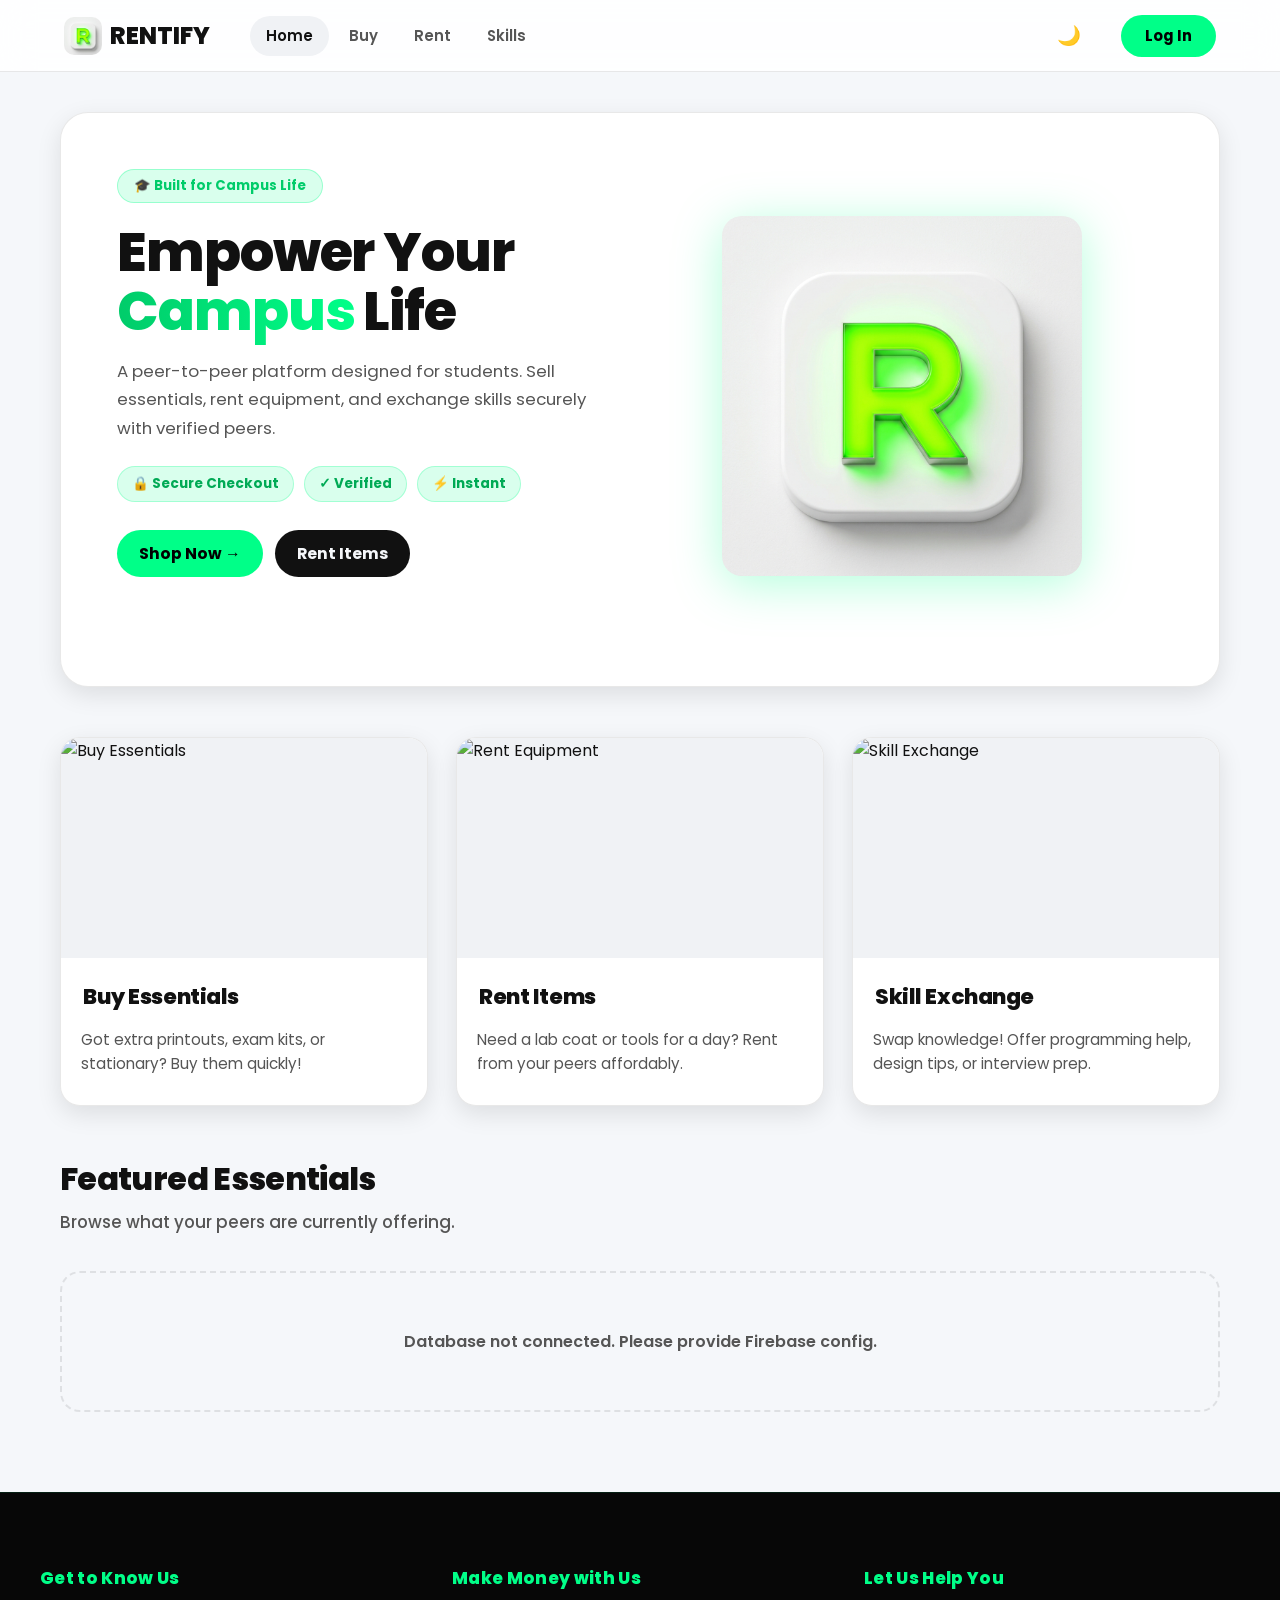
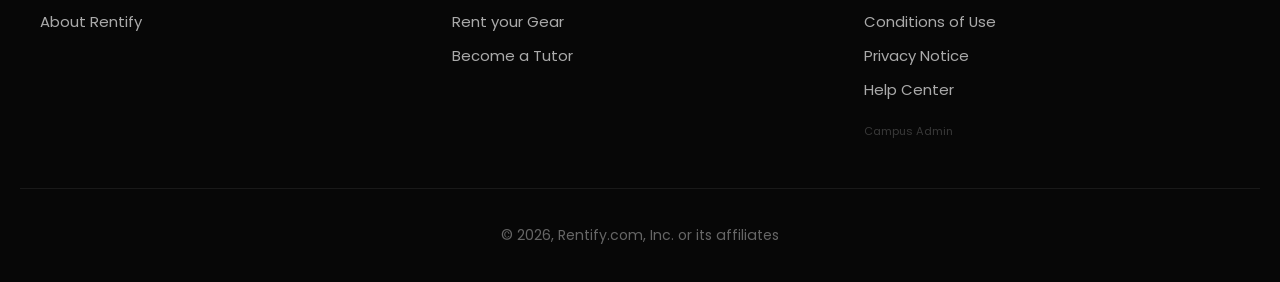
==== index.html @ 353265e0 "restore to commit 30f30781ff27a6fcfe7" ====
<!DOCTYPE html>
<html lang="en">
<head>
    <meta charset="UTF-8">
    <meta name="viewport" content="width=device-width, initial-scale=1.0">
    <title>Rentify | Campus Marketplace — Buy, Rent &amp; Exchange with Peers</title>
    <meta name="description" content="Rentify is a peer-to-peer campus marketplace. Sell essentials, rent equipment, and exchange skills securely with verified students.">
    <meta name="theme-color" content="#00FF88">
    <link rel="preconnect" href="https://fonts.googleapis.com">
    <link rel="stylesheet" href="style.css">

    <!-- Firebase Web SDK -->
    <script src="https://www.gstatic.com/firebasejs/9.22.1/firebase-app-compat.js"></script>
    <script src="https://www.gstatic.com/firebasejs/9.22.1/firebase-firestore-compat.js"></script>
    <script src="https://www.gstatic.com/firebasejs/9.22.1/firebase-auth-compat.js"></script>

    <!-- Global Animation & UI Libraries -->
    <script src="https://cdnjs.cloudflare.com/ajax/libs/gsap/3.12.2/gsap.min.js"></script>
    <script src="https://cdnjs.cloudflare.com/ajax/libs/gsap/3.12.2/ScrollTrigger.min.js"></script>
    <script src="https://cdnjs.cloudflare.com/ajax/libs/vanilla-tilt/1.8.1/vanilla-tilt.min.js"></script>
    <link rel="icon" type="image/png" href="logo.png">
</head>
<body>
    <!-- Splash Screen -->
    <div id="app-splash">
        <div class="splash-content">
            <img src="logo.png" alt="Rentify Logo" class="splash-logo">
            <h1 class="splash-title">RENTIFY</h1>
        </div>
    </div>

    <!-- Navigation Bar -->

    <nav class="navbar">
        <div class="nav-container">
            <a href="index.html" class="brand-link">
                <div class="brand-logo">
                    <img src="logo.png" alt="Rentify Logo">
                    <span>RENTIFY</span>
                </div>
            </a>

            <div class="nav-links" id="navLinks">
                <a href="index.html" class="nav-btn active">Home</a>
                <a href="sell.html" class="nav-btn">Buy</a>
                <a href="rent.html" class="nav-btn">Rent</a>
                <a href="skills.html" class="nav-btn">Skills</a>
            </div>

            <button id="themeToggle" class="nav-btn" aria-label="Toggle Dark Mode" style="font-size: 1.2rem; background:transparent; border:none; cursor:pointer; margin-left: auto;">
                <span id="themeIcon">🌙</span>
            </button>
            <div class="auth-nav-container" style="margin-left: 16px;">
                <a href="login.html" class="auth-nav-btn" id="loginNavBtn">Log In</a>
            </div>


        </div>
    </nav>

    <!-- Main Content Area -->
    <main class="content blur-entrance">

        <!-- HOME SECTION -->
        <section class="view-section active">

            <!-- ═══════════════════════════════ HERO ══════════════════════════════ -->
            <header class="hero hero-split">

                <!-- Left: Text Content -->
                <div class="hero-content">
                    <div class="hero-badge">🎓 Built for Campus Life</div>
                    <h1>Empower Your <span class="neon-text">Campus</span> Life</h1>
                    <p>A peer-to-peer platform designed for students. Sell essentials, rent equipment, and exchange skills securely with verified peers.</p>
                    <div class="trust-badges">
                        <span class="trust-badge">🔒 Secure Checkout</span>
                        <span class="trust-badge">✓ Verified</span>
                        <span class="trust-badge">⚡ Instant</span>
                    </div>
                    <div class="hero-cta-row">
                        <button class="cta-btn primary-btn" id="shopNowBtn" onclick="window.location.href='sell.html'">Shop Now →</button>
                        <button class="cta-btn secondary-btn" id="rentItemsBtn" onclick="window.location.href='rent.html'">Rent Items</button>
                    </div>
                    <p class="drag-hint" style="opacity: 0;">&nbsp;</p>
                </div>

                <!-- Right: Standard Image -->
                <div class="hero-3d-wrapper">
                    <div class="floating-wrapper">
                        <img src="logo.png" alt="Rentify Logo" class="animated-logo">
                    </div>
                </div>

            </header>

            <!-- ═══════════════════════════════ FEATURE CARDS ══════════════════════════════ -->
            <div class="features-grid">
                <a href="sell.html" class="feature-card glass-panel slide-up">
                    <div class="card-image-wrapper">
                        <img src="https://images.unsplash.com/photo-1456735190827-d1262f71b8a3?auto=format&fit=crop&w=400&q=80" alt="Buy Essentials">
                    </div>
                    <h3>Buy Essentials</h3>
                    <p style="padding: 0 20px; margin-top: 15px;">Got extra printouts, exam kits, or stationary? Buy them quickly!</p>
                </a>
                <a href="rent.html" class="feature-card glass-panel slide-up" style="animation-delay: 0.1s;">
                    <div class="card-image-wrapper">
                        <img src="https://images.unsplash.com/photo-1581092160562-40aa08e78837?auto=format&fit=crop&w=400&q=80" alt="Rent Equipment">
                    </div>
                    <h3>Rent Items</h3>
                    <p style="padding: 0 20px; margin-top: 15px;">Need a lab coat or tools for a day? Rent from your peers affordably.</p>
                </a>
                <a href="skills.html" class="feature-card glass-panel slide-up" style="animation-delay: 0.2s;">
                    <div class="card-image-wrapper">
                        <img src="https://images.unsplash.com/photo-1522071820081-009f0129c71c?auto=format&fit=crop&w=400&q=80" alt="Skill Exchange">
                    </div>
                    <h3>Skill Exchange</h3>
                    <p style="padding: 0 20px; margin-top: 15px;">Swap knowledge! Offer programming help, design tips, or interview prep.</p>
                </a>
            </div>

            <div class="section-header" style="margin-top: 50px;">
                <h2>Featured Essentials</h2>
                <p class="subtitle">Browse what your peers are currently offering.</p>
            </div>
            <div id="sellItemsList" class="items-grid mt-top">
                <div class="empty-state">Loading products...</div>
            </div>
        </section>

    </main>

    <!-- Footer -->
    <footer class="glass-panel-footer">
        <div class="footer-container">
            <div>
                <h4>Get to Know Us</h4>
                <div class="footer-links-col">
                    <a href="about.html">About Rentify</a>
                </div>
            </div>
            <div>
                <h4>Make Money with Us</h4>
                <div class="footer-links-col">
                    <a href="rent.html">Rent your Gear</a>
                    <a href="skills.html">Become a Tutor</a>
                </div>
            </div>
            <div>
                <h4>Let Us Help You</h4>
                <div class="footer-links-col">
                    <a href="conditions.html">Conditions of Use</a>
                    <a href="privacy.html">Privacy Notice</a>
                    <a href="help.html">Help Center</a>
                    <a href="admin.html" style="opacity: 0.3; font-size: 0.7rem; margin-top: 10px;">Campus Admin</a>
                </div>
            </div>
        </div>
        <div class="footer-bottom">
            <p>&copy; 2026, Rentify.com, Inc. or its affiliates</p>
        </div>
    </footer>

    <script src="firebase-config.js"></script>
    <script src="script.js"></script>
</body>
</html>
---- style.css ----
/* =========================================================================
   RENTIFY — Premium Campus Marketplace (v3 — Deployment Ready)
   Adaptive Light/Dark Theme · Neon Green Brand · Zero Fixed Colors
========================================================================= */
@import url('https://fonts.googleapis.com/css2?family=Poppins:wght@400;500;600;700;800&display=swap');

/* ── 1. DESIGN TOKENS ───────────────────────────────────────────────── */
:root {
  --green:        #00FF88;
  --green-dark:   #00CC6A;
  --green-dim:    rgba(0,255,136,.15);
  --green-glow:   0 0 20px rgba(0,255,136,.45), 0 0 40px rgba(0,255,136,.2);

  --bg:           #F5F7FA;
  --surface:      #FFFFFF;
  --surface-2:    #F0F2F5;
  --text:         #111111;
  --text-muted:   #555555;
  --border:       rgba(0,0,0,.09);

  --shadow-sm:    0 2px 8px rgba(0,0,0,.06);
  --shadow-md:    0 8px 24px rgba(0,0,0,.10);
  --shadow-float: 0 20px 40px rgba(0,0,0,.12);

  --radius-sm: 12px;
  --radius-md: 20px;
  --radius-lg: 28px;

  --shine: linear-gradient(110deg, transparent 25%, rgba(255,255,255,0.2) 50%, transparent 75%);


  --font: 'Poppins', -apple-system, BlinkMacSystemFont, sans-serif;
  --nav-h: 72px;
  --transition: .3s cubic-bezier(.4,0,.2,1);
}

:root[data-theme="dark"] {
  --bg:         #0A0A0A;
  --surface:    #111111;
  --surface-2:  #1A1A1A;
  --text:       #FFFFFF;
  --text-muted: #B0B0B0;
  --border:     rgba(0,255,136,.12);

  --shadow-sm:    0 2px 8px rgba(0,0,0,.4);
  --shadow-md:    0 8px 24px rgba(0,0,0,.6);
  --shadow-float: 0 20px 40px rgba(0,0,0,.8);
}

/* ── 2. RESET ────────────────────────────────────────────────────────── */
*, *::before, *::after { margin:0; padding:0; box-sizing:border-box; }
html { scroll-behavior: smooth; }

body {
  font-family: var(--font);
  background: var(--bg);
  color: var(--text);
  min-height: 100vh;
  display: flex;
  flex-direction: column;
  overflow-x: hidden;
  -webkit-font-smoothing: antialiased;
  transition: background var(--transition), color var(--transition);
}

h1,h2,h3,h4 { color: var(--text); letter-spacing: -.02em; font-weight: 800; }
a { color: inherit; text-decoration: none; }

/* ── 3. UTILITIES ────────────────────────────────────────────────────── */
.text-green  { color: var(--green); }
.text-center { text-align: center; }
.subtitle    { color: var(--text-muted); font-size: 1.05rem; font-weight: 500; margin-bottom: 16px; }
.mt-top      { margin-top: 24px; }
.mb-20       { margin-bottom: 20px; }
.full-width-btn { width: 100%; }
.slide-up    { animation: slideUp .6s cubic-bezier(.16,1,.3,1) both; will-change: transform, opacity; }
.blur-entrance { animation: blurIn .5s ease both; will-change: filter, opacity; }


@keyframes slideUp  { from { opacity:0; transform:translateY(24px); } to { opacity:1; transform:translateY(0); } }
@keyframes blurIn   { from { opacity:0; filter:blur(8px); }           to { opacity:1; filter:blur(0); } }
@keyframes pulseGlow { 0%,100% { box-shadow: 0 0 10px rgba(0,255,136,.3); }
                       50%      { box-shadow: 0 0 30px rgba(0,255,136,.7); } }
@keyframes floatTilt {
  0%   { transform: translateY(0)    rotateX(1.5deg) rotateY(-3deg); filter: drop-shadow(0 15px 25px rgba(0,255,136,.15)); }
  50%  { transform: translateY(-18px) rotateX(-1.5deg) rotateY(4deg); filter: drop-shadow(0 30px 40px rgba(0,255,136,.3)); }
  100% { transform: translateY(0)    rotateX(1.5deg) rotateY(-3deg); filter: drop-shadow(0 15px 25px rgba(0,255,136,.15)); }
}

/* ── 4. NAVBAR ───────────────────────────────────────────────────────── */
.navbar {
  position: fixed; top:0; left:0; right:0;
  height: var(--nav-h);
  background: rgba(255,255,255,.88);
  backdrop-filter: blur(16px);
  -webkit-backdrop-filter: blur(16px);
  border-bottom: 1px solid var(--border);
  z-index: 1000;
  display: flex; align-items: center;
  transition: background var(--transition), border-color var(--transition);
}
[data-theme="dark"] .navbar {
  background: rgba(10,10,10,.88);
}

.nav-container {
  max-width: 1200px; margin: 0 auto;
  width: 100%; padding: 0 24px;
  display: flex; align-items: center; gap: 8px;
}

.brand-link { display:flex; align-items:center; gap:10px; margin-right:32px; }
.brand-logo { display:flex; align-items:center; gap:8px; font-size:1.5rem; font-weight:800; }
.brand-logo img { height:38px; border-radius:10px; }

.nav-links { display:flex; gap:4px; }
.nav-btn {
  text-decoration:none; background:none; border:none;
  padding:9px 16px; font-family:var(--font); font-weight:600; font-size:.93rem;
  color:var(--text-muted); border-radius:9999px; cursor:pointer;
  transition: color var(--transition), background var(--transition);
}
.nav-btn:hover { color:var(--green); background:var(--green-dim); }
.nav-btn.active { color:var(--text); background:var(--surface-2); }
[data-theme="dark"] .nav-btn.active { background:var(--surface-2); }

.auth-nav-container { margin-left:auto; }
.auth-nav-btn {
  display:inline-block; padding:10px 24px;
  background:var(--green); color:#000 !important;
  font-weight:700; font-size:.93rem; border-radius:9999px;
  transition: box-shadow var(--transition), transform var(--transition);
}
.auth-nav-btn:hover {
  box-shadow: var(--green-glow);
  transform: scale(1.04);
}

/* ── 5. CONTENT LAYOUT ───────────────────────────────────────────────── */
.content {
  flex:1; margin-top:var(--nav-h);
  padding: 40px 20px 80px;
  max-width: 1200px; margin-inline:auto; width:100%;
}

/* ── 6. HERO ─────────────────────────────────────────────────────────── */
.hero {
  background: var(--surface);
  border-radius: var(--radius-lg);
  border: 1px solid var(--border);
  box-shadow: var(--shadow-md);
  overflow: hidden;
  margin-bottom: 50px;
}
.hero-split {
  display: grid; grid-template-columns: 1fr 1fr;
  align-items: center; min-height: 520px;
  padding: 56px;
}
.hero-content h1 {
  font-size: 3.4rem; line-height: 1.08;
  margin-bottom: 16px;
}
.hero-content p  { font-size:1.05rem; color:var(--text-muted); max-width:90%; line-height:1.7; margin-bottom:24px; }

.hero-badge {
  display:inline-flex; align-items:center; gap:6px;
  padding:6px 16px; border-radius:9999px;
  background:var(--green-dim); border:1px solid rgba(0,255,136,.3);
  color:var(--green-dark); font-weight:700; font-size:.83rem;
  margin-bottom:20px;
  position: relative; overflow: hidden;
}
.hero-badge::before {
  content: ""; position: absolute; top:0; left: -100%; width: 100%; height: 100%;
  background: linear-gradient(90deg, transparent, rgba(255,255,255,0.4), transparent);
  animation: shine-swipe 3s infinite;
}

[data-theme="dark"] .hero-badge { color:var(--green); }

.trust-badges  { display:flex; gap:10px; flex-wrap:wrap; margin-bottom:28px; }
.trust-badge   { padding:7px 14px; border-radius:9999px; background:var(--green-dim); border:1px solid rgba(0,255,136,.25); color:#00aa55; font-weight:700; font-size:.85rem; }
[data-theme="dark"] .trust-badge { color:var(--green); }

.hero-cta-row  { display:flex; gap:12px; flex-wrap:wrap; }
.neon-text {
  background: linear-gradient(90deg, #00CC6A, #00FF88);
  -webkit-background-clip:text; -webkit-text-fill-color:transparent; background-clip:text;
}

/* Logo float animation wrapper */
.hero-3d-wrapper {
  display:flex; align-items:center; justify-content:center; min-height:360px;
  perspective: 1200px;
}
.floating-wrapper {
  animation: floatTilt 8s cubic-bezier(.45,.05,.55,.95) infinite;
  transform-style: preserve-3d; will-change:transform,filter;
}
.animated-logo {
  cursor:pointer; border-radius:20px;
  transition: transform .6s cubic-bezier(.2,.8,.2,1);
  max-width:360px; width:100%; height:auto;
  filter: drop-shadow(0 8px 24px rgba(0,255,136,.3));
}
.floating-wrapper:hover .animated-logo { transform:scale(1.04) translateZ(12px); }

/* ── 7. FEATURE CARDS ────────────────────────────────────────────────── */
.features-grid { display:grid; grid-template-columns:repeat(auto-fit,minmax(280px,1fr)); gap:28px; margin-bottom:50px; }
.feature-card {
  border-radius: var(--radius-md); overflow:hidden;
  background:var(--surface); border:1px solid var(--border);
  transition: transform var(--transition), box-shadow var(--transition), border-color var(--transition);
  text-decoration:none; padding-bottom:28px; display:block;
}
.feature-card:hover {
  transform:translateY(-8px) scale(1.01);
  box-shadow: var(--shadow-float);
  border-color: rgba(0,255,136,.5);
}
.feature-card::after {
  content: "";
  position: absolute; top: 0; left: -100%; width: 50%; height: 100%;
  background: var(--shine);
  pointer-events: none;
}
.feature-card:hover::after {
  animation: shine-swipe 1.2s ease-in-out;
}
@keyframes shine-swipe {
  0% { left: -100%; }
  100% { left: 150%; }
}
.card-image-wrapper { height:220px; overflow:hidden; background:var(--surface-2); position: relative; }
.card-image-wrapper img { width:100%; height:100%; object-fit:cover; transition:transform .6s ease; will-change: transform; }
.feature-card:hover img { transform:scale(1.08); }
.feature-card h3 { padding:22px 22px 0; font-size:1.35rem; position: relative; }
.feature-card p  { padding:10px 22px 0; color:var(--text-muted); font-size:.95rem; line-height:1.6; position: relative; }


/* ── 8. SECTION HEADER ───────────────────────────────────────────────── */
.section-header { margin-bottom:36px; }
.section-header h2 { font-size:2rem; margin-bottom:6px; }

/* ── 9. SEARCH ───────────────────────────────────────────────────────── */
.search-ribbon  { padding:12px 20px; margin-bottom:28px; }
.search-container {
  display:flex; align-items:center;
  background:var(--surface); border:1.5px solid var(--border);
  border-radius:9999px; padding:10px 22px;
  width:100%; max-width:560px; margin:0 auto;
  box-shadow:var(--shadow-sm);
  transition: border-color var(--transition), box-shadow var(--transition);
}
.search-container:focus-within { border-color:var(--green); box-shadow:0 0 0 4px var(--green-dim); }
#searchInput { border:none; outline:none; padding:6px; font-family:var(--font); font-size:.95rem; width:100%; background:transparent; color:var(--text); }

/* ── 10. ITEM CARDS ──────────────────────────────────────────────────── */
.items-grid { display:grid; grid-template-columns:repeat(auto-fill,minmax(280px,1fr)); gap:28px; }
.item-card {
  background:var(--surface); border-radius:var(--radius-md);
  border:1px solid var(--border); overflow:hidden;
  display:flex; flex-direction:column;
  transition: transform var(--transition), box-shadow var(--transition), border-color var(--transition);
  position: relative;
  will-change: transform, box-shadow;
}
.item-card:hover {
  transform:translateY(-8px) scale(1.01);
  box-shadow: var(--shadow-float);
  border-color: rgba(0,255,136,.45);
}
.item-card::after {
  content: "";
  position: absolute; top:0; left:-100%; width: 50%; height: 100%;
  background: var(--shine);
  pointer-events: none;
}
.item-card:hover::after {
  animation: shine-swipe 1s ease-in-out;
}
[data-theme="dark"] .item-card:hover { box-shadow: var(--shadow-float), 0 0 20px rgba(0,255,136,.15); }


.item-image-placeholder { height:210px; background:var(--surface-2); overflow:hidden; }
.card-real-img { width:100%; height:100%; object-fit:cover; transition:transform .6s ease; }
.item-card:hover .card-real-img { transform:scale(1.08); }

.item-content { padding:22px; flex:1; display:flex; flex-direction:column; }
.item-title   { font-size:1.15rem; margin-bottom:8px; color:var(--text); font-weight:800; }
.item-price   { font-size:1.6rem; font-weight:800; color:var(--text); margin-bottom:12px; display:flex; align-items:flex-start; }
.item-price sup { font-size:.9rem; margin-top:5px; color:var(--text-muted); margin-right:2px; }
.item-desc    { font-size:.9rem; color:var(--text-muted); flex:1; line-height:1.6; margin-bottom:18px; }
.action-buttons { display:flex; flex-direction:column; gap:8px; margin-top:auto; }

/* ── 11. BUTTONS ─────────────────────────────────────────────────────── */
.cta-btn, .submit-btn, .action-btn, .delete-btn, .wishlist-btn {
  padding:12px 22px; border:none; border-radius:9999px;
  font-family:var(--font); font-weight:700; font-size:.98rem;
  cursor:pointer; display:inline-flex; align-items:center; justify-content:center; gap:8px;
  transition: all var(--transition);
}
.primary-btn {
  background:var(--green); color:#000 !important;
}
.primary-btn:hover { background:var(--green-dark); box-shadow:var(--green-glow); transform:scale(1.04); }

.secondary-btn { background:var(--text); color:var(--bg) !important; }
.secondary-btn:hover { opacity:.85; transform:scale(1.04); box-shadow:var(--shadow-float); }

.action-btn   { background:var(--green); color:#000; width:100%; }
.action-btn:hover { background:var(--green-dark); box-shadow:var(--green-glow); }

.wishlist-btn { background:transparent; color:var(--text); border:1.5px solid var(--border); width:100%; }
.wishlist-btn:hover { border-color:var(--green); color:var(--green); background:var(--green-dim); }

.delete-btn { background:rgba(239,68,68,.1); color:#EF4444; width:100%; }
.delete-btn:hover { background:rgba(239,68,68,.2); }

/* ── 12. FORMS ───────────────────────────────────────────────────────── */
.split-layout { display:grid; grid-template-columns:300px 1fr; gap:36px; }
.form-panel {
  padding:28px; border-radius:var(--radius-md);
  background:var(--surface); border:1px solid var(--border);
  box-shadow:var(--shadow-sm); position:sticky; top:calc(var(--nav-h) + 20px);
  height:fit-content;
}
.form-group          { margin-bottom:16px; }
.form-group label    { display:block; margin-bottom:6px; font-weight:700; font-size:.88rem; color:var(--text); }
.form-group input,
.form-group select,
.form-group textarea {
  width:100%; padding:11px 15px; border-radius:10px;
  border:1.5px solid var(--border); font-family:var(--font);
  font-size:.93rem; background:var(--surface-2); color:var(--text);
  transition: border-color var(--transition), box-shadow var(--transition);
}
.form-group input:focus,
.form-group select:focus,
.form-group textarea:focus { outline:none; border-color:var(--green); box-shadow:0 0 0 4px var(--green-dim); }
.form-group textarea { resize:vertical; min-height:100px; }
.row-group { display:flex; gap:12px; }
.flex-1    { flex:1; }

/* Auth forms */
.auth-wrapper    { min-height:80vh; display:flex; align-items:center; justify-content:center; }
.auth-container  { width:100%; max-width:440px; padding:40px; border-radius:var(--radius-lg); background:var(--surface); border:1px solid var(--border); box-shadow:var(--shadow-float); }
.auth-links      { margin-top:28px; text-align:center; font-size:.95rem; font-weight:600; }
.auth-link-muted { color:var(--text-muted); transition:color var(--transition); }
.auth-link-muted:hover { color:var(--green); }

/* ── 13. FOOTER ──────────────────────────────────────────────────────── */
.glass-panel-footer {
  background:#070707; color:#EAEAEA;
  padding: 72px 20px 36px; margin-top:auto;
  border-top: 1px solid rgba(0,255,136,.1);
}
[data-theme="dark"] .glass-panel-footer { background:#000; }

.footer-container {
  max-width:1200px; margin:0 auto;
  display:grid; grid-template-columns:repeat(auto-fit,minmax(180px,1fr));
  gap:36px; margin-bottom:48px;
}
.footer-container h4 {
  color:var(--green); margin-bottom:20px;
  font-size:1.05rem; letter-spacing:.02em;
}
.footer-links-col { display:flex; flex-direction:column; gap:12px; }
.footer-links-col a { color:#AAAAAA; font-size:.93rem; transition:color var(--transition); }
.footer-links-col a:hover { color:var(--green); }
.footer-bottom { text-align:center; border-top:1px solid rgba(255,255,255,.07); padding-top:36px; color:#666; font-size:.88rem; }

/* ── 14. ADMIN ───────────────────────────────────────────────────────── */
.admin-wrap { max-width:900px; margin:40px auto; padding:0 20px; }
.admin-login-box {
  text-align:center; padding:60px 40px;
  background:var(--surface); border:1px solid var(--border);
  border-radius:var(--radius-lg); box-shadow:var(--shadow-md);
}
.admin-pass-box {
  max-width:300px; margin:0 auto;
  background:var(--surface-2); padding:28px;
  border:1px solid var(--border); border-radius:var(--radius-md);
}
.admin-controls { display:flex; gap:10px; flex-wrap:wrap; margin-bottom:24px; }
.admin-tab {
  padding:9px 20px; border:1.5px solid var(--border);
  background:transparent; color:var(--text-muted); border-radius:9999px;
  cursor:pointer; font-weight:600; font-size:.9rem; transition:all var(--transition);
}
.admin-tab.active, .admin-tab:hover { background:var(--green); color:#000; border-color:var(--green); box-shadow:var(--green-glow); }
.admin-item-card {
  display:flex; align-items:center; gap:20px;
  padding:16px 20px; background:var(--surface);
  border:1px solid var(--border); border-radius:var(--radius-sm);
  margin-bottom:10px; transition:all var(--transition);
}
.admin-item-card:hover { border-color:rgba(0,255,136,.3); }
.admin-item-info { flex:1; }
.admin-item-info h4 { margin:0; color:var(--text); font-size:.98rem; }
.admin-item-info p  { margin:4px 0 0; font-size:.83rem; color:var(--text-muted); }
.force-delete-btn {
  background:rgba(239,68,68,.15); color:#EF4444; border:1px solid rgba(239,68,68,.3);
  padding:9px 18px; border-radius:9999px; cursor:pointer; font-weight:700; font-size:.85rem;
  transition:all var(--transition); white-space:nowrap;
}
.force-delete-btn:hover { background:rgba(239,68,68,.3); box-shadow:0 0 12px rgba(239,68,68,.3); }
.admin-add-btn {
  display:flex; align-items:center; justify-content:center; gap:8px;
  padding:11px 20px; background:var(--green); color:#000;
  border:none; border-radius:9999px; font-family:var(--font);
  font-weight:700; cursor:pointer; font-size:.9rem;
  transition:all var(--transition);
}
.admin-add-btn:hover { background:var(--green-dark); box-shadow:var(--green-glow); }

/* ── 15. EMPTY STATE ─────────────────────────────────────────────────── */
.empty-state {
  text-align:center; padding:56px 20px;
  color:var(--text-muted); grid-column:1/-1;
  border:2px dashed var(--border); border-radius:var(--radius-md);
  font-size:1rem; font-weight:600;
}

/* ── 16. GLASS PANEL ─────────────────────────────────────────────────── */
.glass-panel {
  background:var(--surface); border:1px solid var(--border);
  border-radius:var(--radius-md); box-shadow:var(--shadow-md);
  transition:transform var(--transition), box-shadow var(--transition);
}

/* ── 17. LOGIN POPUP / TOAST ─────────────────────────────────────────── */
/* Injected by JS */

/* ── 18. RESPONSIVE ──────────────────────────────────────────────────── */
@media (max-width:900px) {
  .hero-split  { grid-template-columns:1fr; padding:36px 24px; text-align:center; min-height:unset; }
  .hero-content { margin-bottom:36px; }
  .hero-content p { max-width:100%; }
  .trust-badges, .hero-cta-row { justify-content:center; }
  .hero-3d-wrapper { min-height:260px; }
  .animated-logo { max-width:260px; }

  .split-layout { grid-template-columns:1fr; }
  .form-panel   { position:static; }
  .nav-links    { display:none; }
  .hero-content h1 { font-size:2.2rem; }
}

@media (max-width:600px) {
  .hero-content h1 { font-size:1.8rem; }
  .hero-content p { font-size: 0.9rem; }
  .content { padding: 20px 10px 50px; }
  .nav-container { padding: 0 12px; }
  .brand-logo span { font-size: 1.2rem; }
  .item-card { min-height: 380px; }
}

/* ── 19. SPLASH SCREEN ───────────────────────────────────────────────── */
#app-splash {
  position: fixed; inset: 0; background: var(--bg);
  z-index: 999999; display: flex; align-items: center; justify-content: center;
  transition: opacity 0.6s cubic-bezier(0.16, 1, 0.3, 1), visibility 0.6s;
}
.splash-content { text-align: center; }
.splash-logo { width: 120px; border-radius: 20px; animation: pulseGlow 2s infinite; }
.splash-title { margin-top: 16px; font-size: 2rem; color: var(--text); letter-spacing: 2px; }

/* ── 20. PREMIUM ORDER CARDS ─────────────────────────────────────────── */
.order-premium-card {
  border: 2px solid var(--green) !important;
  box-shadow: 0 0 15px rgba(0,255,136,0.2) !important;
  background: linear-gradient(145deg, var(--surface) 80%, rgba(0,255,136,0.05) 100%) !important;
  transition: transform 0.3s, box-shadow 0.3s !important;
}
.order-premium-card:hover {
  transform: translateY(-4px) scale(1.02);
  box-shadow: 0 0 30px rgba(0,255,136,0.4) !important;
}
.order-premium-card .item-title { font-weight: 800; font-size: 1.25rem; color: var(--text); margin-bottom:4px; }
.order-premium-card .item-price { font-weight: 800; color: var(--green); font-size: 1.4rem; margin-top:2px; }
.order-premium-card .otp-badge {
  display: inline-block; padding: 4px 12px; background: rgba(0,255,136,0.15);
  color: var(--green-dark); border-radius: 8px; font-family: monospace; font-weight: 800;
  font-size: 1.1rem; letter-spacing: 2px; border: 1px solid rgba(0,255,136,0.4);
  margin-top: 8px;
}
[data-theme="dark"] .order-premium-card .otp-badge { color: var(--green); }

/* ── 15. IMAGE UPLOADS ───────────────────────────────────────────────── */
.upload-drop-zone {
    border: 3px dashed var(--border);
    border-radius: var(--radius-md);
    padding: 40px 20px;
    text-align: center;
    cursor: pointer;
    transition: all 0.3s ease;
    background: var(--surface-2);
    position: relative;
    overflow: hidden;
}
.upload-drop-zone:hover, .upload-drop-zone.dragover {
    border-color: var(--green);
    background: var(--green-dim);
}
.upload-drop-zone input[type="file"] {
    position: absolute;
    inset: 0;
    opacity: 0;
    cursor: pointer;
}
.img-upload-preview {
    width: 100%;
    max-height: 250px;
    object-fit: cover;
    border-radius: var(--radius-sm);
    margin-top: 15px;
    display: none;
    border: 2px solid var(--green);
}
.upload-icon {
    font-size: 2.5rem;
    margin-bottom: 12px;
    display: block;
}
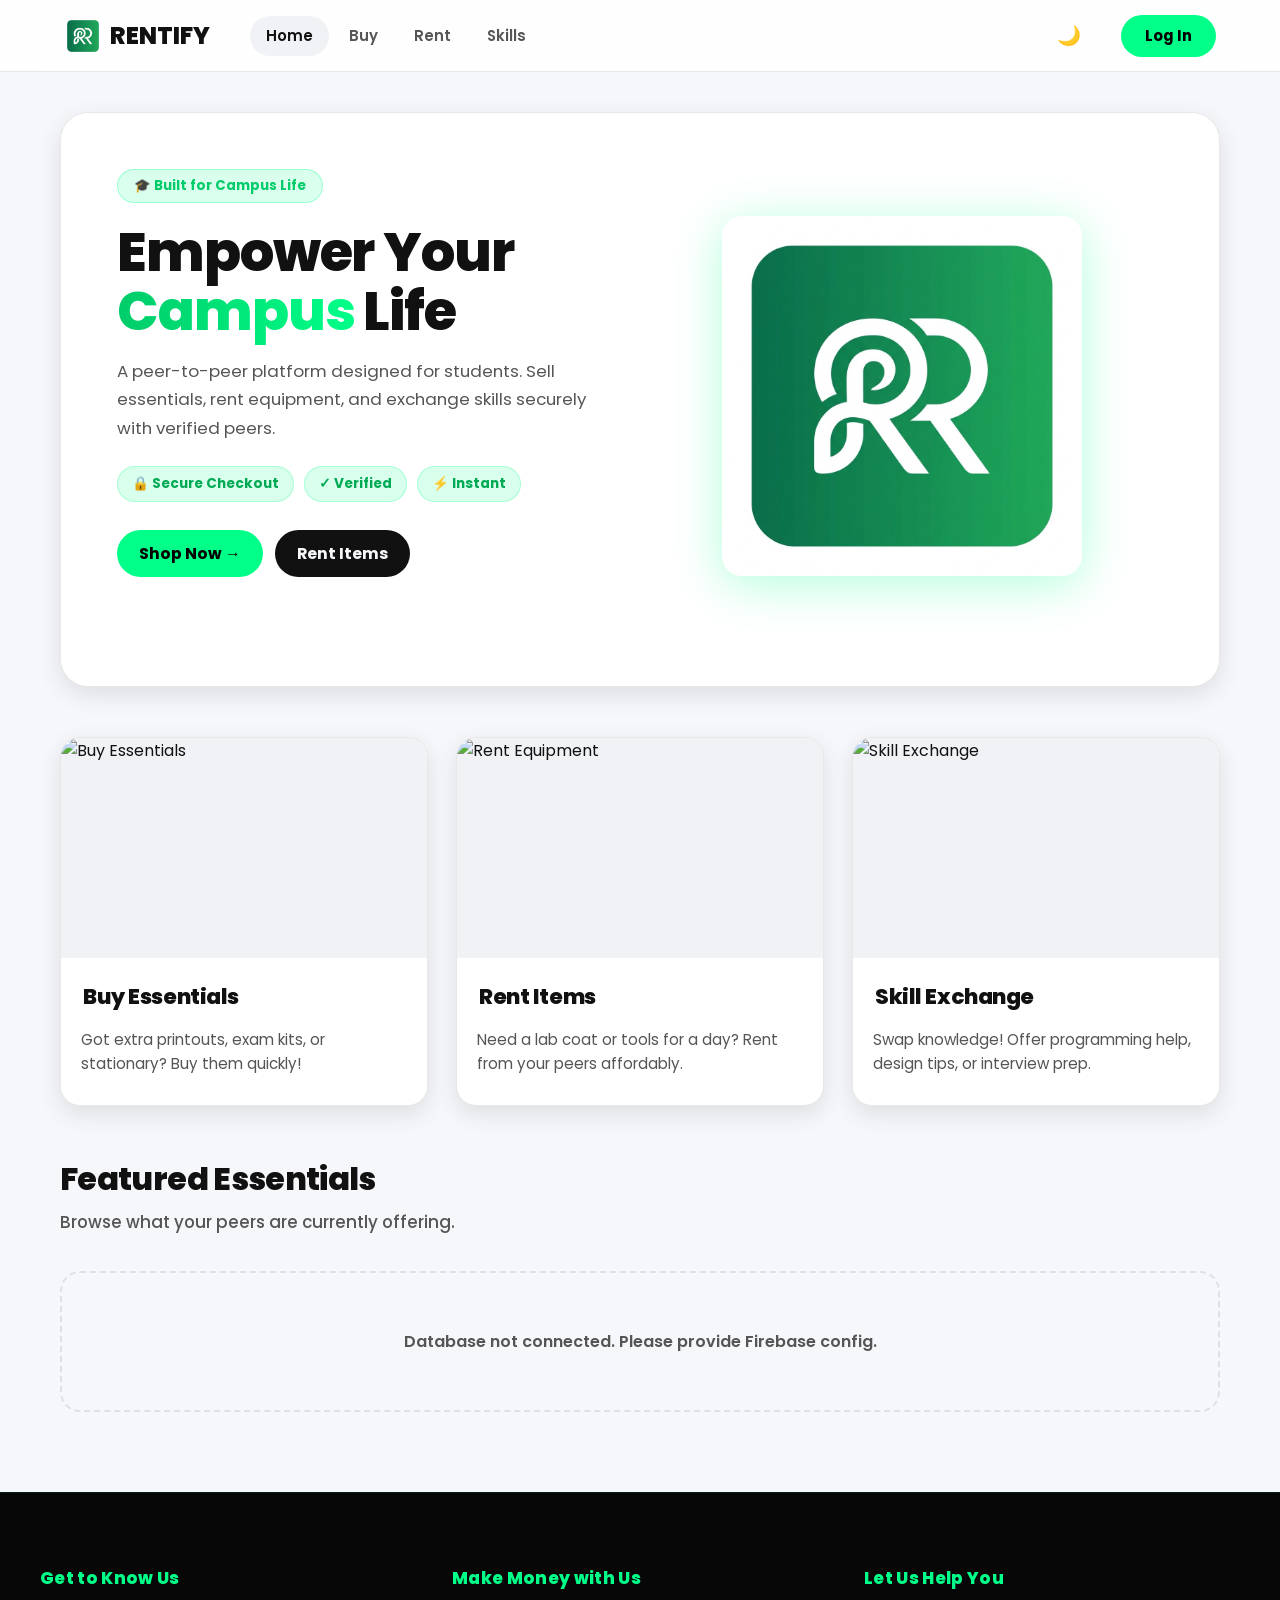
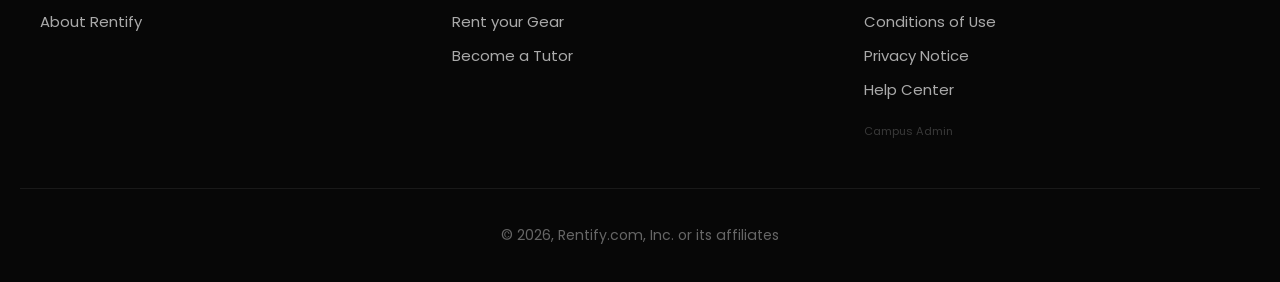
==== commit 5097e0b5: "assets: replace logo.png with logo.jpeg across all 12 pages" ====
--- a/index.html
+++ b/index.html
@@ -18,13 +18,14 @@
     <script src="https://cdnjs.cloudflare.com/ajax/libs/gsap/3.12.2/gsap.min.js"></script>
     <script src="https://cdnjs.cloudflare.com/ajax/libs/gsap/3.12.2/ScrollTrigger.min.js"></script>
     <script src="https://cdnjs.cloudflare.com/ajax/libs/vanilla-tilt/1.8.1/vanilla-tilt.min.js"></script>
-    <link rel="icon" type="image/png" href="logo.png">
+    <link rel="icon" type="image/png" href="logo.jpeg">
 </head>
 <body>
     <!-- Splash Screen -->
     <div id="app-splash">
+        <script>if(sessionStorage.getItem('rentify_splash_seen')) document.getElementById('app-splash').style.display='none';</script>
         <div class="splash-content">
-            <img src="logo.png" alt="Rentify Logo" class="splash-logo">
+            <img src="logo.jpeg" alt="Rentify Logo" class="splash-logo">
             <h1 class="splash-title">RENTIFY</h1>
         </div>
     </div>
@@ -35,7 +36,7 @@
         <div class="nav-container">
             <a href="index.html" class="brand-link">
                 <div class="brand-logo">
-                    <img src="logo.png" alt="Rentify Logo">
+                    <img src="logo.jpeg" alt="Rentify Logo">
                     <span>RENTIFY</span>
                 </div>
             </a>
@@ -87,7 +88,7 @@
                 <!-- Right: Standard Image -->
                 <div class="hero-3d-wrapper">
                     <div class="floating-wrapper">
-                        <img src="logo.png" alt="Rentify Logo" class="animated-logo">
+                        <img src="logo.jpeg" alt="Rentify Logo" class="animated-logo">
                     </div>
                 </div>
 
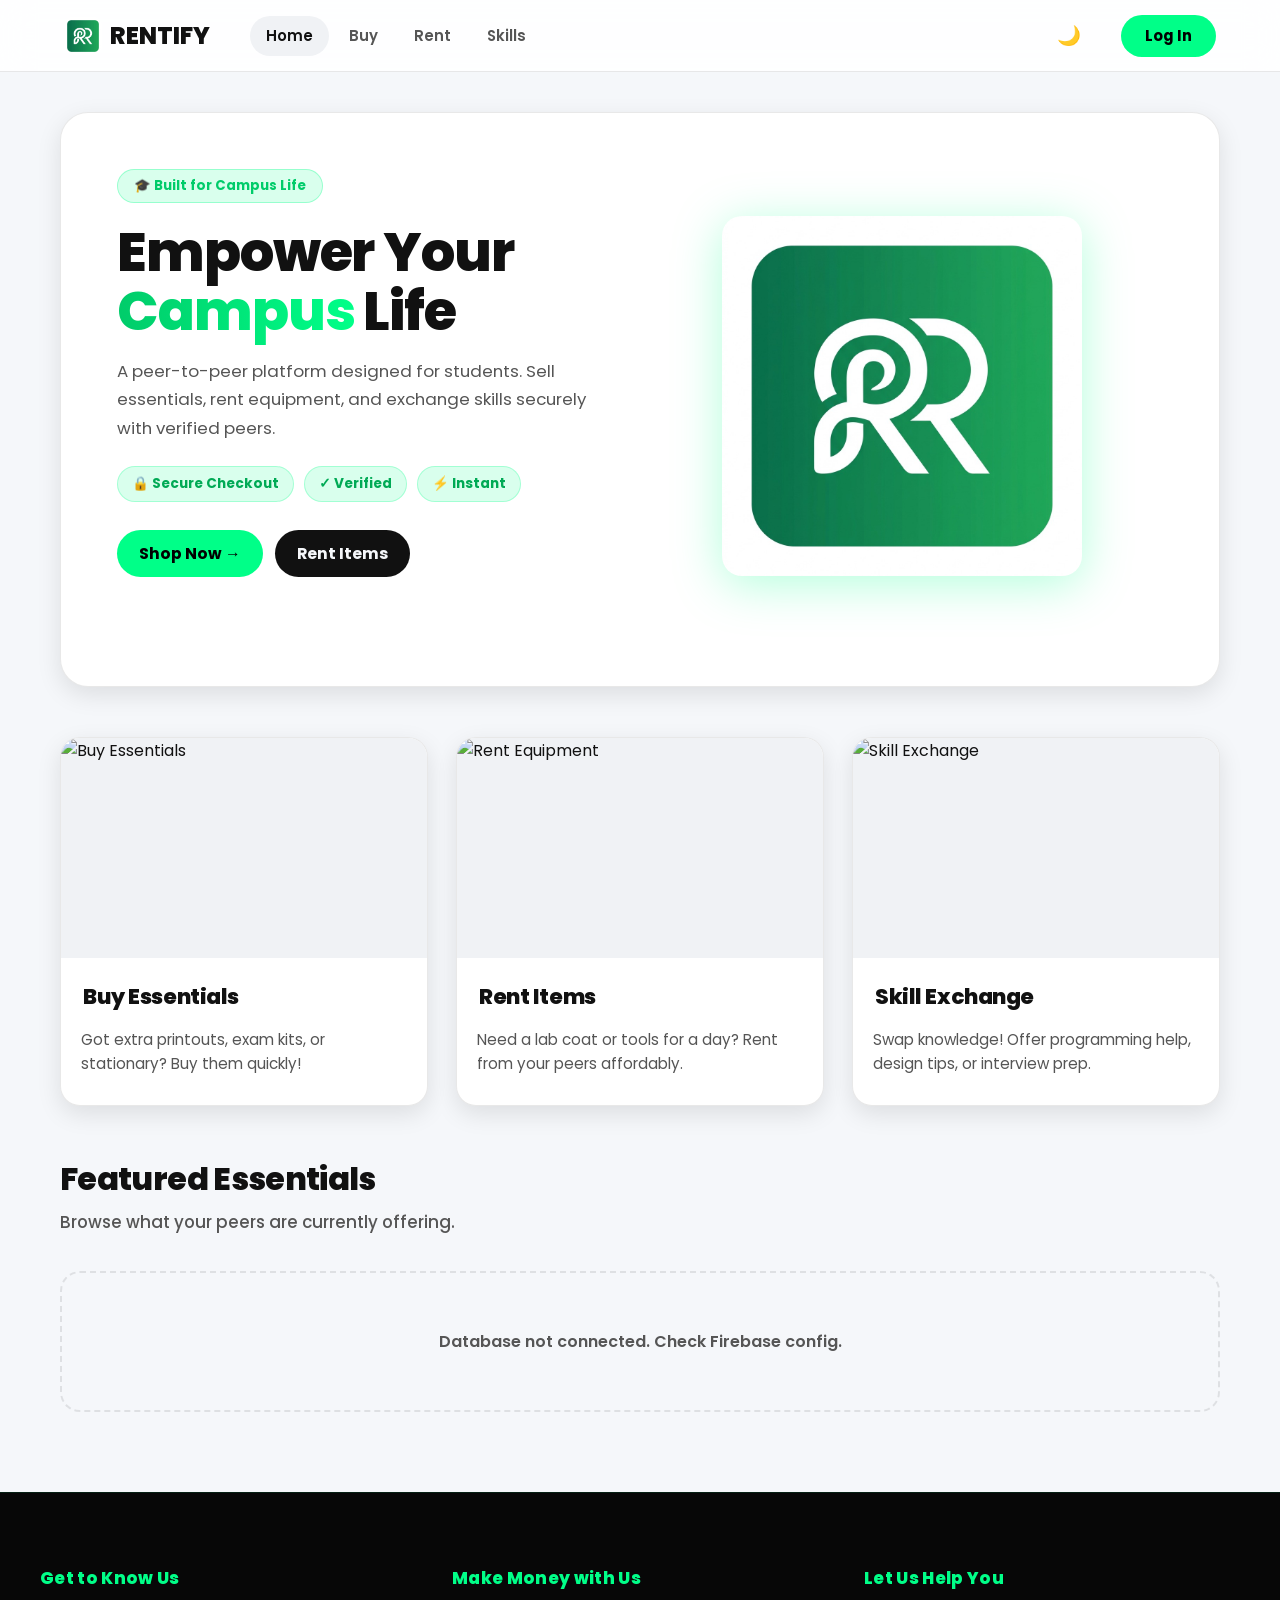
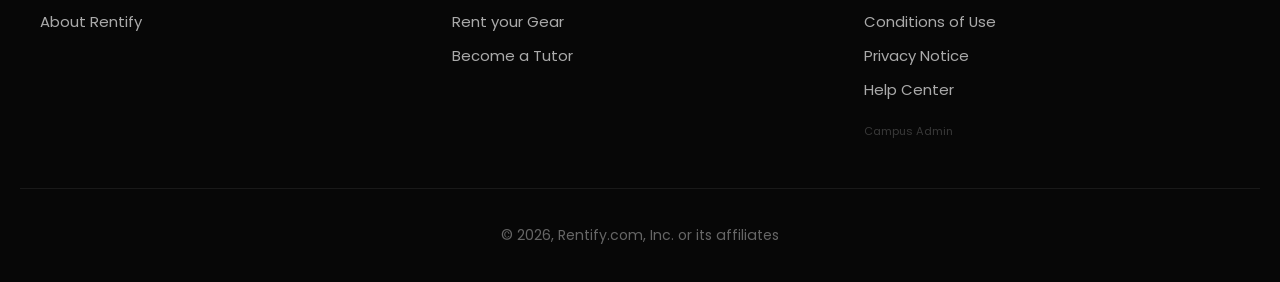
==== commit 684a7176: "fix: force cache bust by versioning script.js to v2" ====
--- a/index.html
+++ b/index.html
@@ -162,6 +162,6 @@
     </footer>
 
     <script src="firebase-config.js"></script>
-    <script src="script.js"></script>
+    <script src="script.js?v=2"></script>
 </body>
 </html>
--- a/style.css
+++ b/style.css
@@ -525,3 +525,52 @@
     margin-bottom: 12px;
     display: block;
 }
+
+/* ── 21. SUCCESS CHECKMARK ANIMATION ──────────────────────────────────── */
+.success-animation {
+    margin: 20px auto;
+    display: flex;
+    justify-content: center;
+}
+
+.checkmark {
+    width: 80px;
+    height: 80px;
+    border-radius: 50%;
+    display: block;
+    stroke-width: 2;
+    stroke: var(--green);
+    stroke-miterlimit: 10;
+    box-shadow: inset 0px 0px 0px var(--green);
+    animation: fill .4s ease-in-out .4s forwards, scale .3s ease-in-out .9s both;
+}
+
+.checkmark__circle {
+    stroke-dasharray: 166;
+    stroke-dashoffset: 166;
+    stroke-width: 2;
+    stroke-miterlimit: 10;
+    stroke: var(--green);
+    fill: none;
+    animation: stroke 0.6s cubic-bezier(0.65, 0, 0.45, 1) forwards;
+}
+
+.checkmark__check {
+    transform-origin: 50% 50%;
+    stroke-dasharray: 48;
+    stroke-dashoffset: 48;
+    animation: stroke 0.3s cubic-bezier(0.65, 0, 0.45, 1) 0.8s forwards;
+}
+
+@keyframes stroke {
+    100% { stroke-dashoffset: 0; }
+}
+
+@keyframes scale {
+    0%, 100% { transform: none; }
+    50% { transform: scale3d(1.1, 1.1, 1); }
+}
+
+@keyframes fill {
+    100% { box-shadow: inset 0px 0px 0px 40px var(--green-dim); }
+}
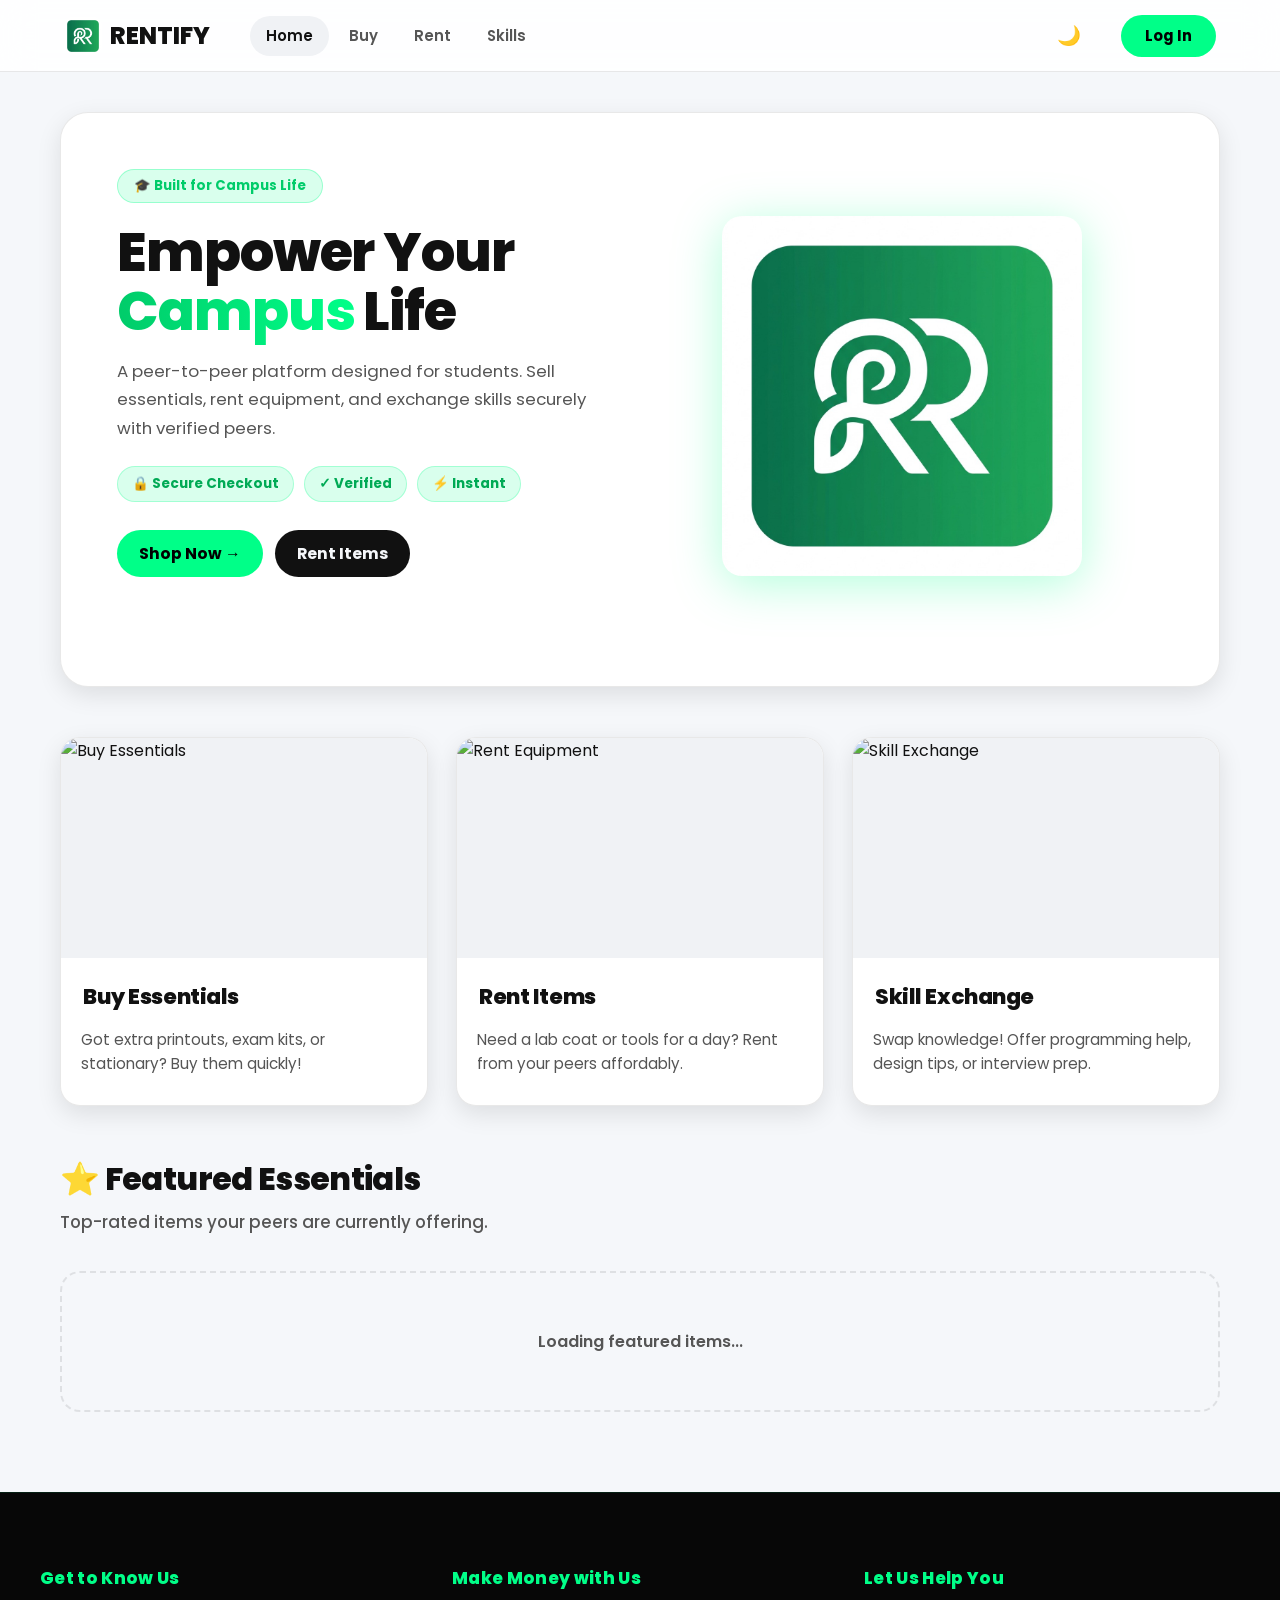
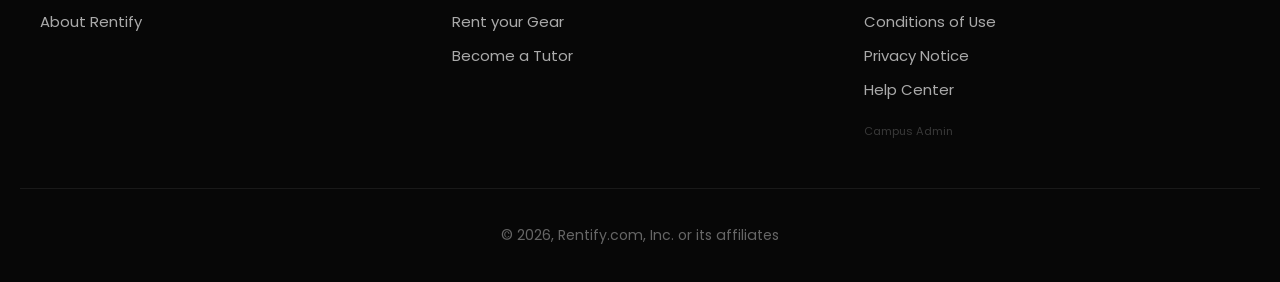
==== commit 67e767b1: "feat: star ratings on all cards + featured essentials section on homepage" ====
--- a/index.html
+++ b/index.html
@@ -120,11 +120,11 @@
             </div>
 
             <div class="section-header" style="margin-top: 50px;">
-                <h2>Featured Essentials</h2>
-                <p class="subtitle">Browse what your peers are currently offering.</p>
+                <h2>⭐ Featured Essentials</h2>
+                <p class="subtitle">Top-rated items your peers are currently offering.</p>
             </div>
-            <div id="sellItemsList" class="items-grid mt-top">
-                <div class="empty-state">Loading products...</div>
+            <div id="featuredItemsList" class="items-grid mt-top">
+                <div class="empty-state">Loading featured items...</div>
             </div>
         </section>
 
@@ -162,6 +162,6 @@
     </footer>
 
     <script src="firebase-config.js"></script>
-    <script src="script.js?v=2"></script>
+    <script src="script.js?v=3"></script>
 </body>
 </html>
--- a/style.css
+++ b/style.css
@@ -574,3 +574,48 @@
 @keyframes fill {
     100% { box-shadow: inset 0px 0px 0px 40px var(--green-dim); }
 }
+
+/* ── 22. STAR RATINGS ──────────────────────────────────────────────────── */
+.star-rating {
+    display: flex;
+    align-items: center;
+    gap: 2px;
+    margin-bottom: 8px;
+}
+
+.star {
+    font-size: 1rem;
+    line-height: 1;
+    transition: transform 0.15s ease;
+}
+
+.star.filled {
+    color: #F59E0B;
+    text-shadow: 0 0 6px rgba(245, 158, 11, 0.5);
+}
+
+.star.half {
+    background: linear-gradient(90deg, #F59E0B 50%, #D1D5DB 50%);
+    -webkit-background-clip: text;
+    -webkit-text-fill-color: transparent;
+    background-clip: text;
+}
+
+.star.empty { color: #D1D5DB; }
+
+[data-theme="dark"] .star.empty { color: #444; }
+
+.star-rating:hover .star { transform: scale(1.1); }
+
+.rating-value {
+    font-size: 0.85rem;
+    font-weight: 700;
+    color: #F59E0B;
+    margin-left: 4px;
+}
+
+.rating-count {
+    font-size: 0.78rem;
+    color: var(--text-muted);
+    margin-left: 2px;
+}
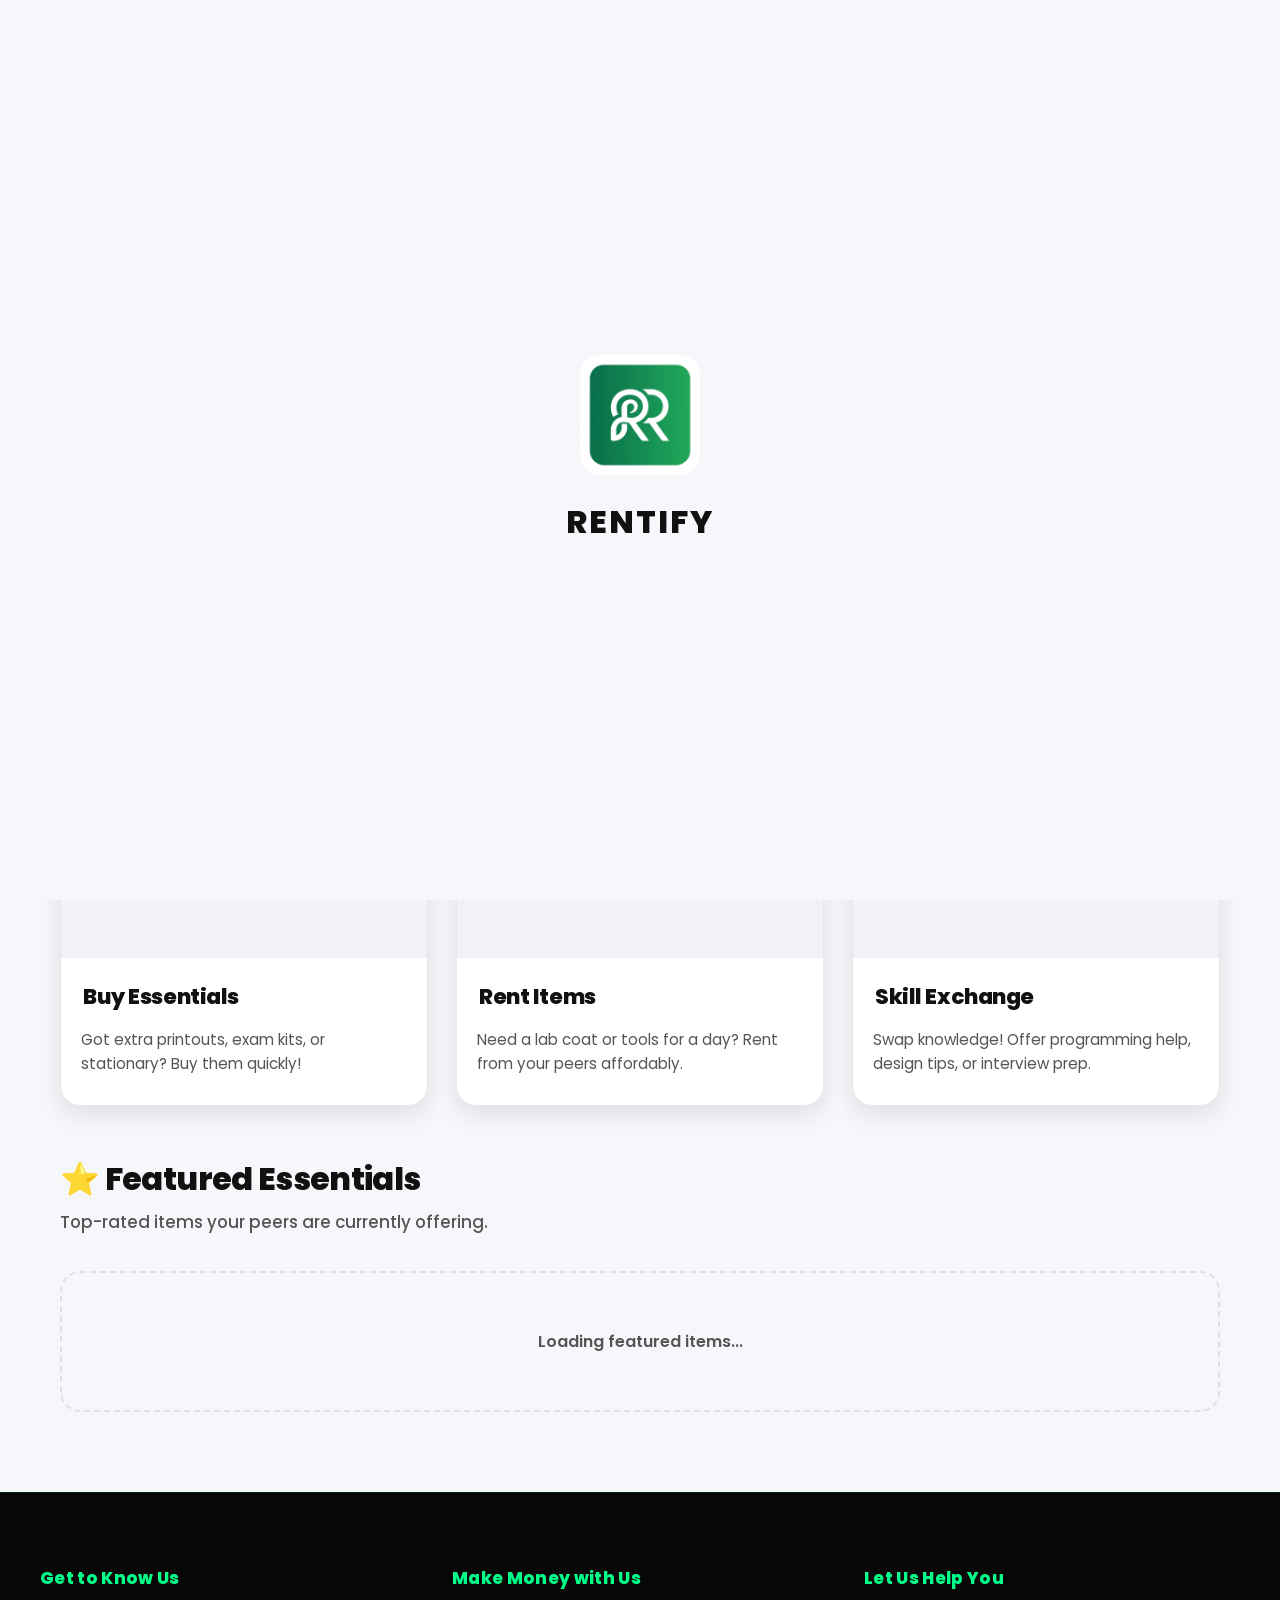
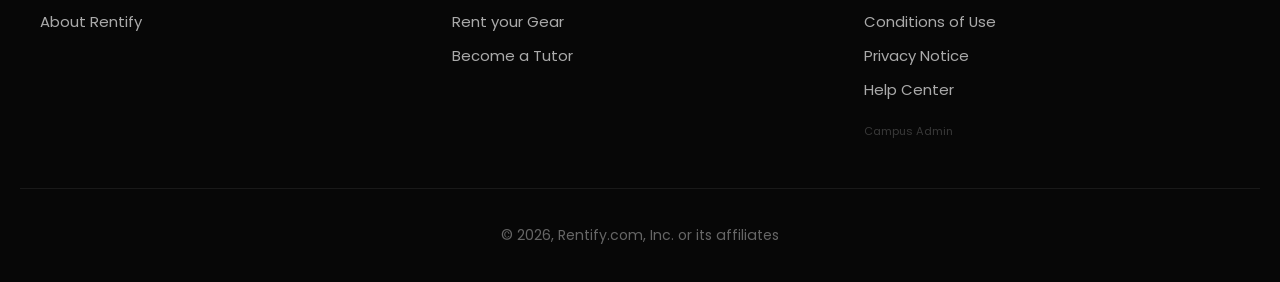
==== commit e9b08419: "fix: replace GSAP opacity animation with native CSS animations" ====
--- a/index.html
+++ b/index.html
@@ -162,6 +162,6 @@
     </footer>
 
     <script src="firebase-config.js"></script>
-    <script src="script.js?v=3"></script>
+    <script src="script.js?v=4"></script>
 </body>
 </html>
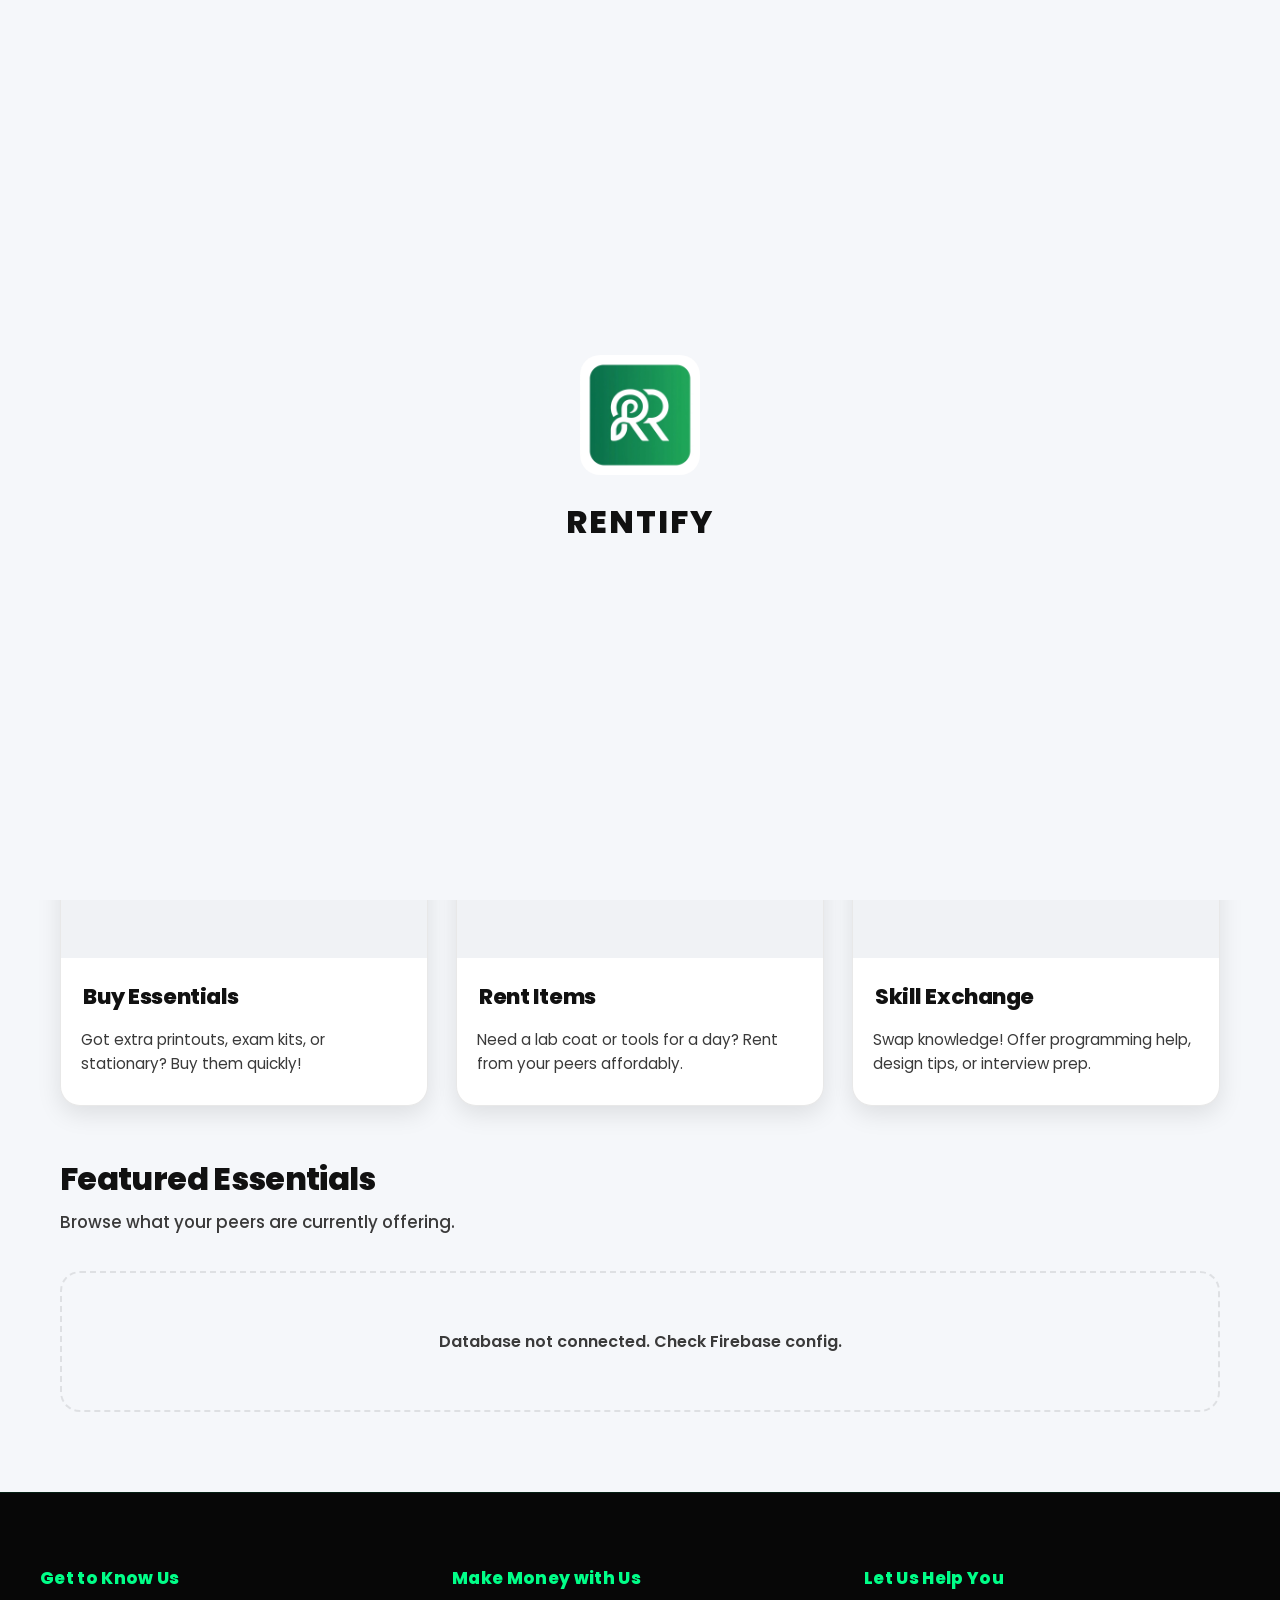
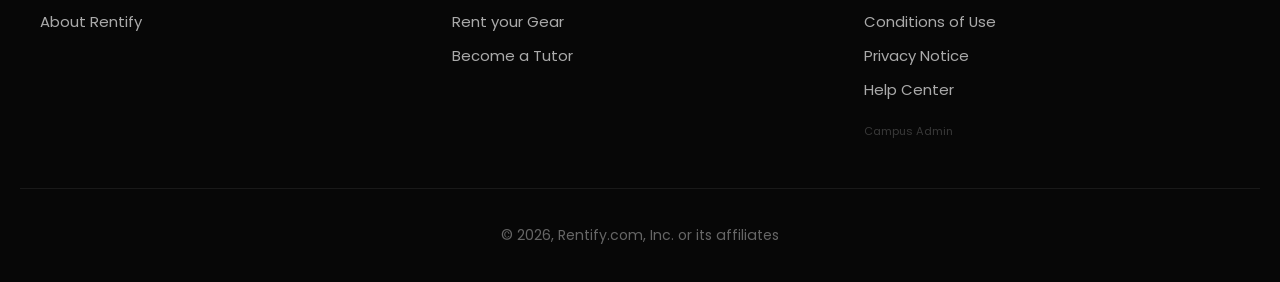
==== commit 040d50c9: "feat: enhance item contrast, add star ratings, and 5% platform fee" ====
--- a/index.html
+++ b/index.html
@@ -120,11 +120,11 @@
             </div>
 
             <div class="section-header" style="margin-top: 50px;">
-                <h2>⭐ Featured Essentials</h2>
-                <p class="subtitle">Top-rated items your peers are currently offering.</p>
+                <h2>Featured Essentials</h2>
+                <p class="subtitle">Browse what your peers are currently offering.</p>
             </div>
-            <div id="featuredItemsList" class="items-grid mt-top">
-                <div class="empty-state">Loading featured items...</div>
+            <div id="sellItemsList" class="items-grid mt-top">
+                <div class="empty-state">Loading products...</div>
             </div>
         </section>
 
@@ -162,6 +162,6 @@
     </footer>
 
     <script src="firebase-config.js"></script>
-    <script src="script.js?v=4"></script>
+    <script src="script.js?v=2"></script>
 </body>
 </html>
--- a/style.css
+++ b/style.css
@@ -15,7 +15,7 @@
   --surface:      #FFFFFF;
   --surface-2:    #F0F2F5;
   --text:         #111111;
-  --text-muted:   #555555;
+  --text-muted:   #3A3A3A;
   --border:       rgba(0,0,0,.09);
 
   --shadow-sm:    0 2px 8px rgba(0,0,0,.06);
@@ -39,7 +39,7 @@
   --surface:    #111111;
   --surface-2:  #1A1A1A;
   --text:       #FFFFFF;
-  --text-muted: #B0B0B0;
+  --text-muted: #E8E8E8;
   --border:     rgba(0,255,136,.12);
 
   --shadow-sm:    0 2px 8px rgba(0,0,0,.4);
@@ -289,9 +289,22 @@
 
 .item-content { padding:22px; flex:1; display:flex; flex-direction:column; }
 .item-title   { font-size:1.15rem; margin-bottom:8px; color:var(--text); font-weight:800; }
-.item-price   { font-size:1.6rem; font-weight:800; color:var(--text); margin-bottom:12px; display:flex; align-items:flex-start; }
-.item-price sup { font-size:.9rem; margin-top:5px; color:var(--text-muted); margin-right:2px; }
-.item-desc    { font-size:.9rem; color:var(--text-muted); flex:1; line-height:1.6; margin-bottom:18px; }
+.item-price   { font-size:1.6rem; font-weight:800; color:var(--green); margin-bottom:12px; display:flex; align-items:flex-start; text-shadow: 0 0 10px rgba(0,255,136,0.2); }
+.item-price sup { font-size:.9rem; margin-top:5px; color:var(--text); margin-right:2px; }
+.item-desc    { font-size:.9rem; color:var(--text-muted); flex:1; line-height:1.6; margin-bottom:18px; font-weight: 500; }
+
+/* Rating Styles */
+.item-rating {
+    display: flex;
+    align-items: center;
+    gap: 4px;
+    margin-bottom: 8px;
+    font-size: 0.85rem;
+    font-weight: 700;
+    color: #FBB03B; /* Premium Golden Star Color */
+}
+.star-icon { font-size: 1rem; }
+.rating-count { color: var(--text-muted); font-weight: 500; font-size: 0.8rem; }
 .action-buttons { display:flex; flex-direction:column; gap:8px; margin-top:auto; }
 
 /* ── 11. BUTTONS ─────────────────────────────────────────────────────── */
@@ -574,48 +587,3 @@
 @keyframes fill {
     100% { box-shadow: inset 0px 0px 0px 40px var(--green-dim); }
 }
-
-/* ── 22. STAR RATINGS ──────────────────────────────────────────────────── */
-.star-rating {
-    display: flex;
-    align-items: center;
-    gap: 2px;
-    margin-bottom: 8px;
-}
-
-.star {
-    font-size: 1rem;
-    line-height: 1;
-    transition: transform 0.15s ease;
-}
-
-.star.filled {
-    color: #F59E0B;
-    text-shadow: 0 0 6px rgba(245, 158, 11, 0.5);
-}
-
-.star.half {
-    background: linear-gradient(90deg, #F59E0B 50%, #D1D5DB 50%);
-    -webkit-background-clip: text;
-    -webkit-text-fill-color: transparent;
-    background-clip: text;
-}
-
-.star.empty { color: #D1D5DB; }
-
-[data-theme="dark"] .star.empty { color: #444; }
-
-.star-rating:hover .star { transform: scale(1.1); }
-
-.rating-value {
-    font-size: 0.85rem;
-    font-weight: 700;
-    color: #F59E0B;
-    margin-left: 4px;
-}
-
-.rating-count {
-    font-size: 0.78rem;
-    color: var(--text-muted);
-    margin-left: 2px;
-}
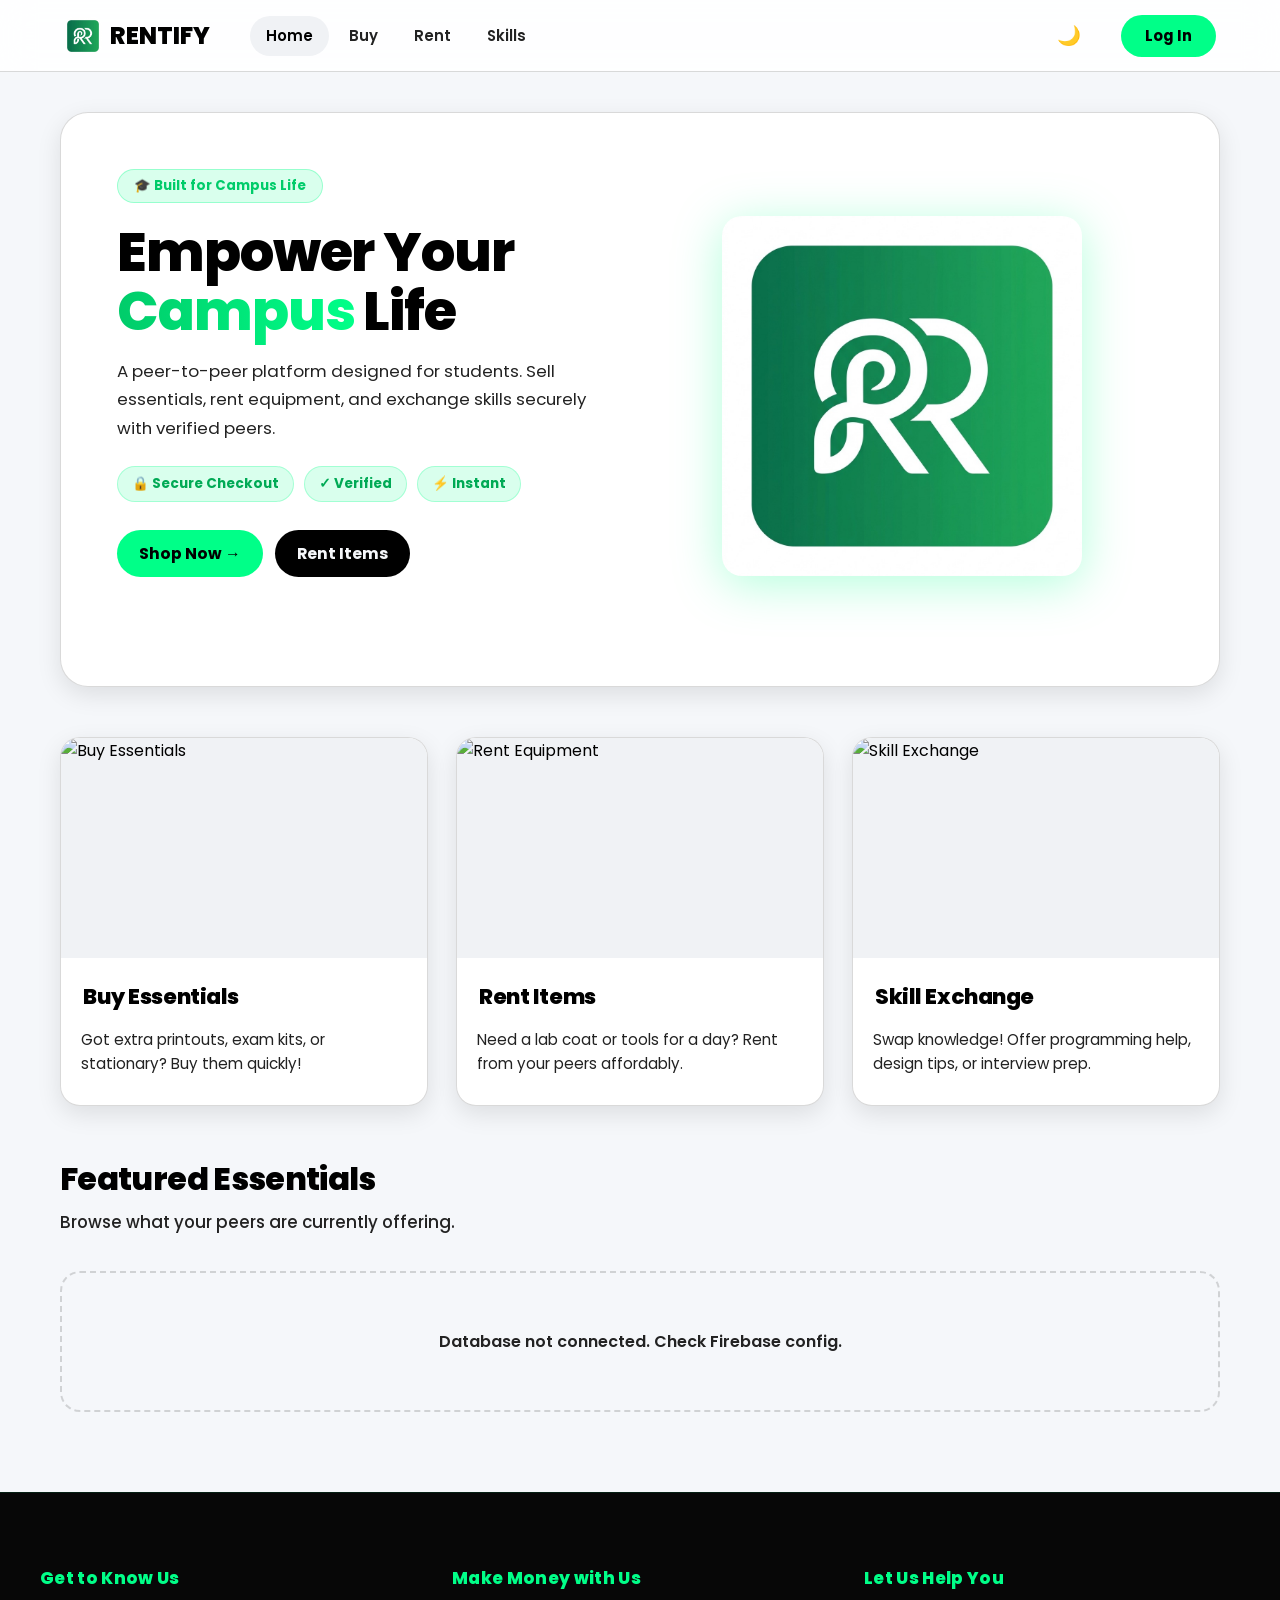
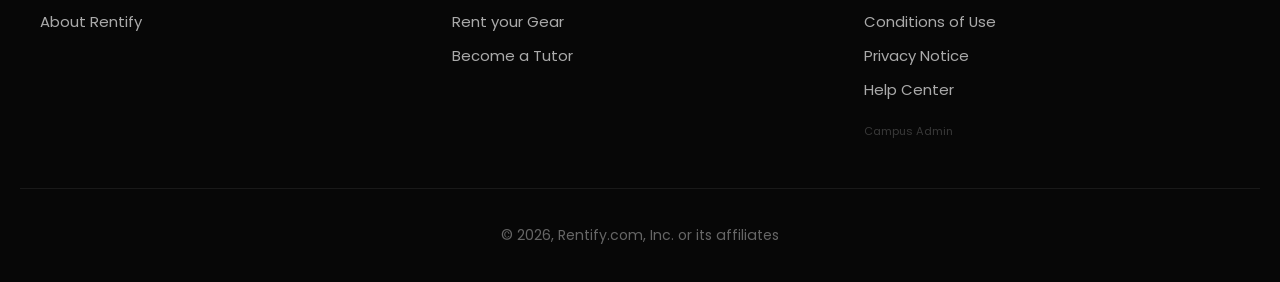
==== commit ae3243b0: "feat: remove the splash screen from all pages" ====
--- a/index.html
+++ b/index.html
@@ -22,12 +22,7 @@
 </head>
 <body>
     <!-- Splash Screen -->
-    <div id="app-splash">
-        <script>if(sessionStorage.getItem('rentify_splash_seen')) document.getElementById('app-splash').style.display='none';</script>
-        <div class="splash-content">
-            <img src="logo.jpeg" alt="Rentify Logo" class="splash-logo">
-            <h1 class="splash-title">RENTIFY</h1>
-        </div>
+    
     </div>
 
     <!-- Navigation Bar -->
@@ -165,3 +160,4 @@
     <script src="script.js?v=2"></script>
 </body>
 </html>
+
--- a/style.css
+++ b/style.css
@@ -14,9 +14,9 @@
   --bg:           #F5F7FA;
   --surface:      #FFFFFF;
   --surface-2:    #F0F2F5;
-  --text:         #111111;
-  --text-muted:   #3A3A3A;
-  --border:       rgba(0,0,0,.09);
+  --text:         #000000;
+  --text-muted:   #222222;
+  --border:       rgba(0,0,0,.15);
 
   --shadow-sm:    0 2px 8px rgba(0,0,0,.06);
   --shadow-md:    0 8px 24px rgba(0,0,0,.10);
@@ -79,8 +79,7 @@
 
 @keyframes slideUp  { from { opacity:0; transform:translateY(24px); } to { opacity:1; transform:translateY(0); } }
 @keyframes blurIn   { from { opacity:0; filter:blur(8px); }           to { opacity:1; filter:blur(0); } }
-@keyframes pulseGlow { 0%,100% { box-shadow: 0 0 10px rgba(0,255,136,.3); }
-                       50%      { box-shadow: 0 0 30px rgba(0,255,136,.7); } }
+
 @keyframes floatTilt {
   0%   { transform: translateY(0)    rotateX(1.5deg) rotateY(-3deg); filter: drop-shadow(0 15px 25px rgba(0,255,136,.15)); }
   50%  { transform: translateY(-18px) rotateX(-1.5deg) rotateY(4deg); filter: drop-shadow(0 30px 40px rgba(0,255,136,.3)); }
@@ -257,7 +256,11 @@
 #searchInput { border:none; outline:none; padding:6px; font-family:var(--font); font-size:.95rem; width:100%; background:transparent; color:var(--text); }
 
 /* ── 10. ITEM CARDS ──────────────────────────────────────────────────── */
-.items-grid { display:grid; grid-template-columns:repeat(auto-fill,minmax(280px,1fr)); gap:28px; }
+.items-grid { 
+    display:grid; 
+    grid-template-columns:repeat(auto-fill,minmax(min(100%, 280px), 1fr)); 
+    gap:28px; 
+}
 .item-card {
   background:var(--surface); border-radius:var(--radius-md);
   border:1px solid var(--border); overflow:hidden;
@@ -265,6 +268,7 @@
   transition: transform var(--transition), box-shadow var(--transition), border-color var(--transition);
   position: relative;
   will-change: transform, box-shadow;
+  min-height: 480px; /* Ensure a consistent look */
 }
 .item-card:hover {
   transform:translateY(-8px) scale(1.01);
@@ -301,10 +305,10 @@
     margin-bottom: 8px;
     font-size: 0.85rem;
     font-weight: 700;
-    color: #FBB03B; /* Premium Golden Star Color */
-}
-.star-icon { font-size: 1rem; }
-.rating-count { color: var(--text-muted); font-weight: 500; font-size: 0.8rem; }
+    color: #E67E22; /* Darker Golden for better contrast */
+}
+.star-icon { font-size: 1.1rem; }
+.rating-count { color: var(--text-muted); font-weight: 600; font-size: 0.85rem; }
 .action-buttons { display:flex; flex-direction:column; gap:8px; margin-top:auto; }
 
 /* ── 11. BUTTONS ─────────────────────────────────────────────────────── */
@@ -465,21 +469,64 @@
 @media (max-width:600px) {
   .hero-content h1 { font-size:1.8rem; }
   .hero-content p { font-size: 0.9rem; }
-  .content { padding: 20px 10px 50px; }
+  .content { padding: 20px 12px 100px; } /* Extra bottom padding for Bottom Nav */
   .nav-container { padding: 0 12px; }
-  .brand-logo span { font-size: 1.2rem; }
-  .item-card { min-height: 380px; }
-}
-
-/* ── 19. SPLASH SCREEN ───────────────────────────────────────────────── */
-#app-splash {
-  position: fixed; inset: 0; background: var(--bg);
-  z-index: 999999; display: flex; align-items: center; justify-content: center;
-  transition: opacity 0.6s cubic-bezier(0.16, 1, 0.3, 1), visibility 0.6s;
-}
-.splash-content { text-align: center; }
-.splash-logo { width: 120px; border-radius: 20px; animation: pulseGlow 2s infinite; }
-.splash-title { margin-top: 16px; font-size: 2rem; color: var(--text); letter-spacing: 2px; }
+  .brand-logo span { font-size: 1.1rem; }
+  .item-card { min-height: 420px; }
+  
+  /* Mobile-first alignment for forms */
+  .form-panel { padding: 20px; }
+  .split-input { flex-direction: column; gap: 15px; }
+}
+
+/* ── 19. BOTTOM NAVIGATION (MOBILE) ──────────────────────────────────── */
+.bottom-nav {
+  display: none;
+  position: fixed; bottom: 16px; left: 50%; transform: translateX(-50%);
+  background: rgba(var(--surface), 0.85); 
+  backdrop-filter: blur(12px); -webkit-backdrop-filter: blur(12px);
+  border: 1px solid var(--border);
+  border-radius: 999px;
+  padding: 8px 16px;
+  justify-content: space-between;
+  align-items: center;
+  gap: 8px;
+  max-width: 92%; width: 400px;
+  box-shadow: 0 10px 40px rgba(0,0,0,0.2);
+  z-index: 99999;
+}
+[data-theme="dark"] .bottom-nav { background: rgba(20,20,20,0.85); }
+
+.nav-item {
+  display: flex; flex-direction: column; align-items: center;
+  text-decoration: none; color: var(--text-muted);
+  gap: 4px; padding: 6px 12px; border-radius: 16px;
+  transition: all 0.3s ease;
+}
+.nav-item.active { color: var(--green); background: var(--green-dim); }
+.nav-item svg { width: 20px; height: 20px; }
+.nav-item span { font-size: 0.7rem; font-weight: 700; text-transform: uppercase; letter-spacing: 0.5px; }
+
+@media (max-width: 768px) {
+  .bottom-nav { display: flex; }
+}
+
+/* ── 20. MARKETPLACE PLACEHOLDERS (VACANCY FIX) ────────────────────────── */
+.market-tips-panel {
+    background: var(--surface-2);
+    border: 2px dashed var(--border);
+    border-radius: var(--radius-md);
+    padding: 32px;
+    text-align: center;
+    color: var(--text-muted);
+    grid-column: 1 / -1; /* Fill the whole row if list is empty */
+    display: flex; flex-direction: column; align-items: center; gap: 16px;
+}
+.market-tips-panel h3 { color: var(--text); font-weight: 800; }
+.market-tips-panel p { max-width: 400px; line-height: 1.6; }
+.market-tips-panel .tip-icon { font-size: 2.5rem; opacity: 0.5; }
+
+
 
 /* ── 20. PREMIUM ORDER CARDS ─────────────────────────────────────────── */
 .order-premium-card {
